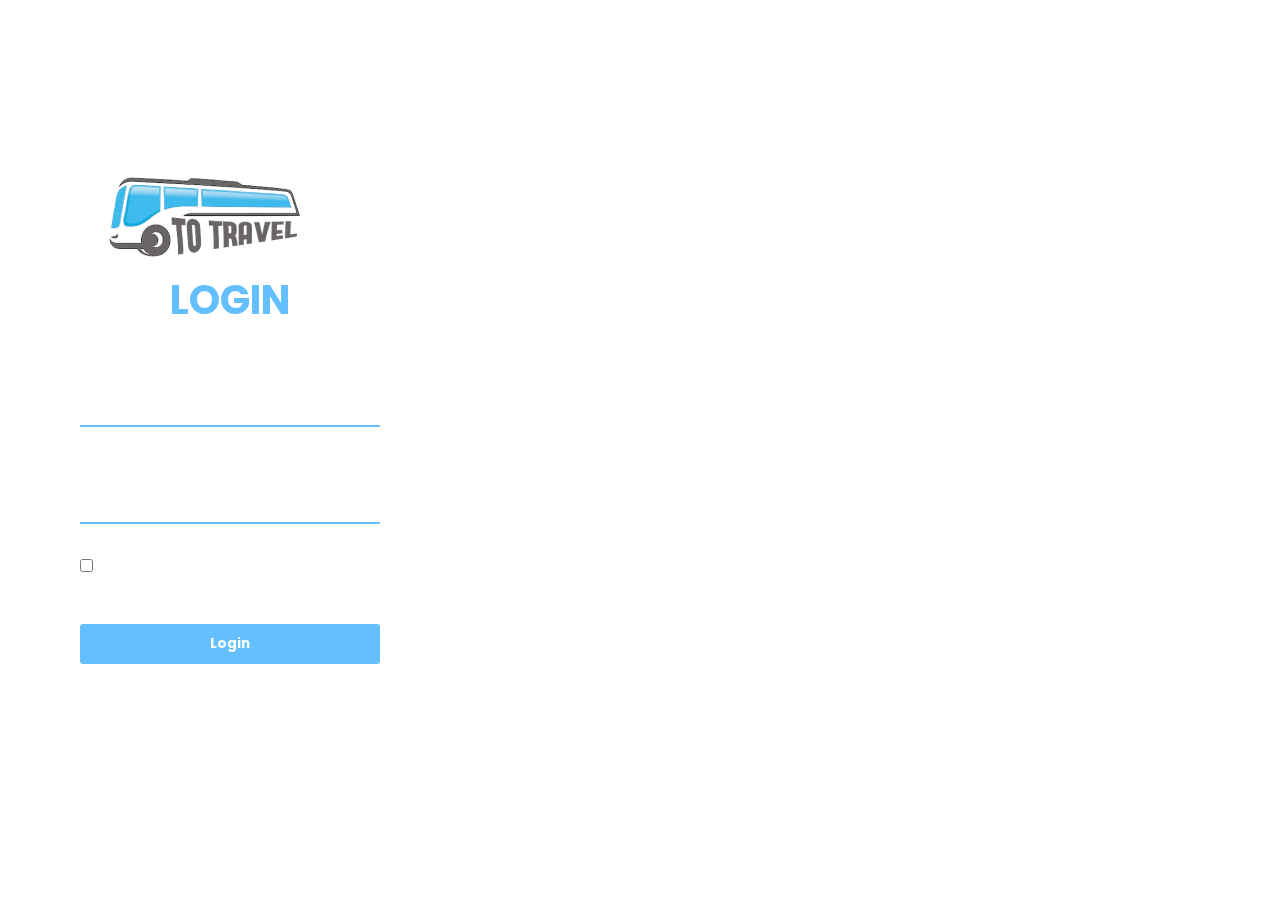
==== login.html @ fdc99cdb "Add files via upload" ====
<!DOCTYPE html>
<html lang="pt-BR">
<head>
    <meta charset="UTF-8">
    <meta http-equiv="X-UA-Compatible" content="IE=edge">
    <meta name="viewport" content="width=device-width, initial-scale=1.0">
    <link rel="stylesheet" type="text/css" href="style-login.css">
    <title>Tela de login</title>
</head>
<body>
    <main>
        <section id="sec1">
            <div class="form-box">
                <div class="form-value">
                    <div>
                        <img src="Imagens/logo/Logo-To-Travel-header.png" alt="">
                    </div>
                    <form action="">
                        <h2>LOGIN</h2>
                        <div class="input-box">
                            <label for="">NOME DE USUÁRIO</label>
                            <input type="email" required>
                            <ion-icon name="mail-outline" class="icon"></ion-icon>
                        </div>

                        <div class="input-box">
                            <label for="">Insira a sua senha</label>
                            <input type="password" required>
                            <ion-icon name="lock-closed-outline"></ion-icon>
                        </div>

                        <div class="lembre"><input type="checkbox">
                            Lembre-me 
                            <a href="#">Esqueceu a senha?</a>
                        </div>

                        <button id="log">Login</button>

                        <div class="register">
                            Não possui conta? <a href="#"> Resgistre-se</a>
                        </div>
                    </form>
                </div>
            </div>
        </section>  
        <section id="imagem"></section>
    </main>
</body>
</html>
---- style-login.css ----
@import url('https://fonts.googleapis.com/css2?family=Bebas+Neue&display=swap');
@import url('https://fonts.googleapis.com/css2?family=Poppins&display=swap');

* , html{
    margin: 0;
    padding: 0;
    font-family: 'poppins';
    scroll-behavior: smooth;
}

main{
    display: flex;
}

body{
    background-image: url('Imagens/tela-login/montanhas.jpg');
    background-repeat: no-repeat;
    background-size: cover;   
}

#sec1{
    display: flex;
    justify-content: left;
    align-items: center;
    max-width: 460px;
}

.form-box{
    width: 500px;
    height: 100vh;
    position: relative;
    display: flex;
    justify-content: center;
    align-items: center;
    /*border-radius: 30px;*/
    border: 2px solid rgba(255, 255, 255, 0.03);
    backdrop-filter: blur(15px);
    background-color: transparent;
}

#imagem{
    width: 100%;
    background-image: url('Imagens/tela-login/montanhas.jpg');
    background-size: cover;
    background-position: center;
  }

h2{
    font-size: 2.5em;
    color: #64bfff;
    text-align: center;
}

.input-box{
    position: relative;
    margin: 30px 0;
    border-bottom: 2px solid #64bfff;
    background-color: transparent;
    width: 300px;
    color: #ffffff;
}
.input-box label{
    top: 30%;
    left: 15px;
    color: #fff;
    font-size: 1em;
    pointer-events: none;
}

.input-box input{
    background: transparent;
    outline: none;
    border: none;
    text-decoration: none;
    color: #fff;
    height: 40px;
    width: 85%;
    
}

ion-icon{
    font-size:25px;
    position: absolute;
}

.lembre{
    color: #fff;
    margin-bottom: 30px;
}

button{
    height: 40px;
    width: 100%;
    border-radius: 3px;
    font-weight: bold;
    border: none;
    margin: 15px 0;
    color: #fff;
    background-color: #64bfff;
}

button:hover{
    background-color: #ffffffe4;
    color: black;
    cursor: pointer;
    transition: 0.7s;
}

.lembre a{
    padding-left: 20px;
    color: #fff;
}

.register , .register a{
    padding-left: 10px;
    margin-top: 30px;
    color: #fff;
}
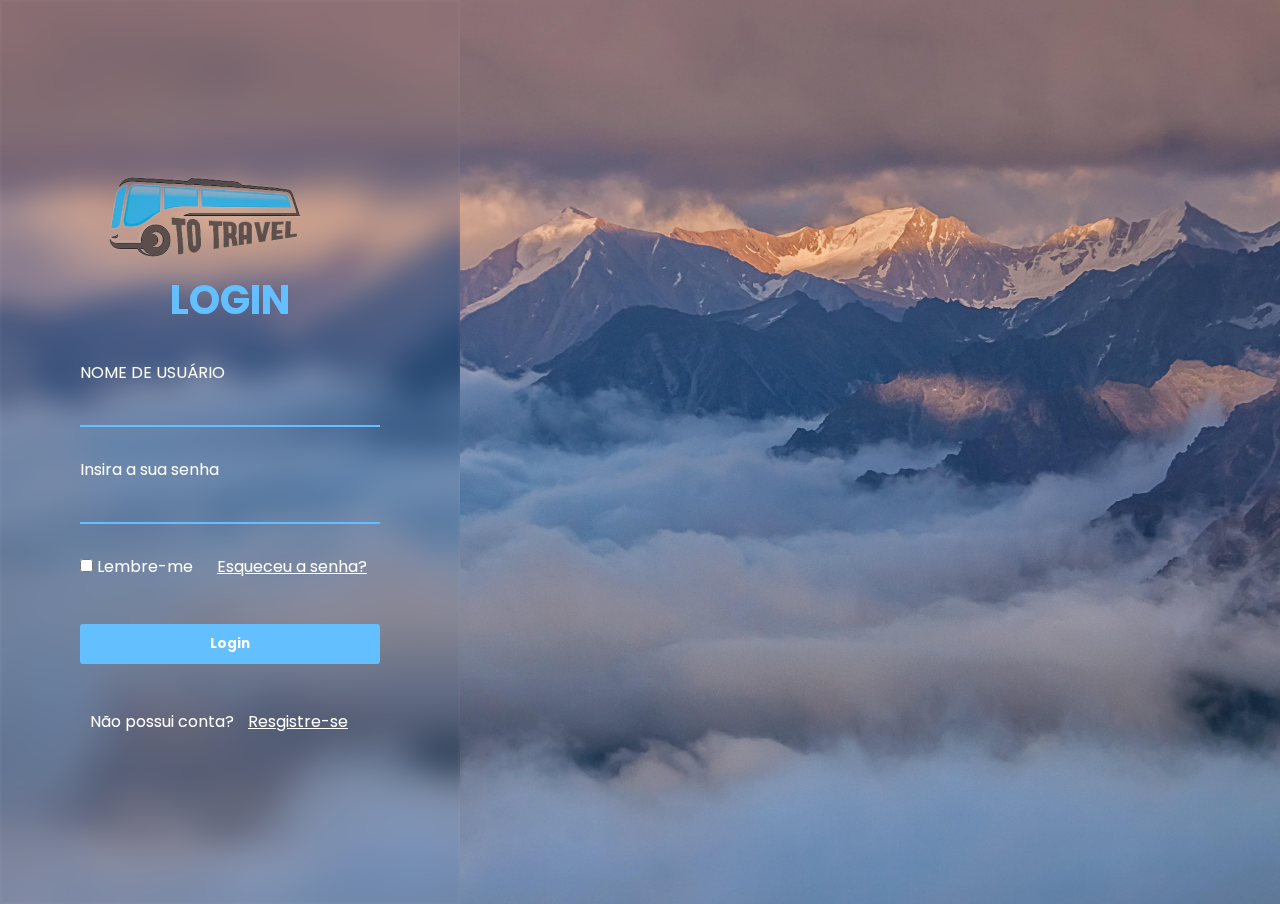
==== commit 01581792: "Update login.html" ====
--- a/login.html
+++ b/login.html
@@ -13,7 +13,7 @@
             <div class="form-box">
                 <div class="form-value">
                     <div>
-                        <img src="Imagens/logo/Logo-To-Travel-header.png" alt="">
+                        <a href="index.html"><img src="Imagens/logo/Logo-To-Travel-header.png" alt=""></a>
                     </div>
                     <form action="">
                         <h2>LOGIN</h2>
@@ -46,4 +46,4 @@
         <section id="imagem"></section>
     </main>
 </body>
-</html>+</html>
